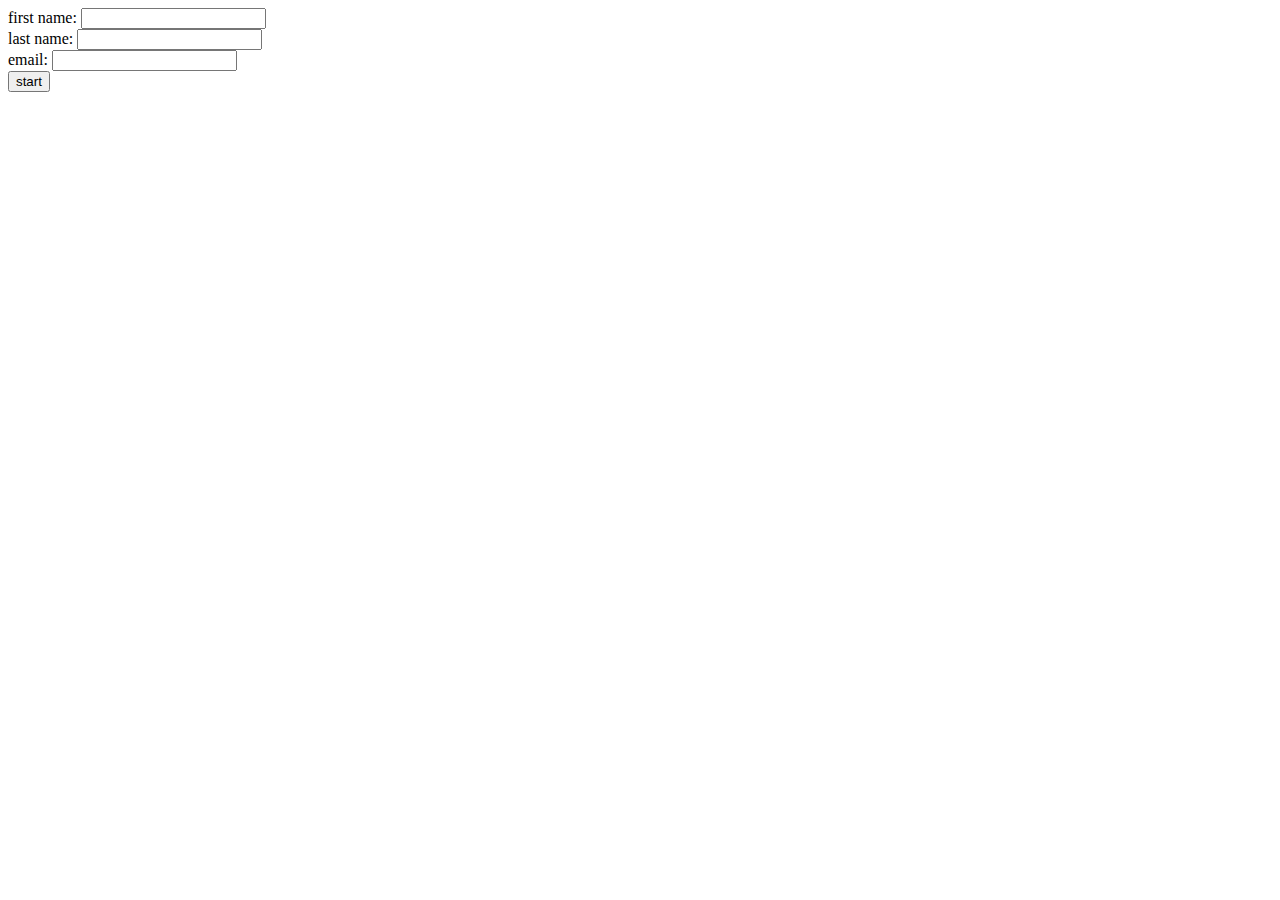
==== index.html @ 3b43efb5 "Added code to index-page (basic HTML and form to start quiz) as well as files for quiz website, css " ====
<!DOCTYPE html>
<html lang="en">
<head>
    <meta charset="UTF-8">
    <meta name="viewport" content="width=device-width, initial-scale=1.0">

    <title>LAB 2 startpage</title>

    <!-- LINK: stylesheet -->
    <link rel="stylesheet" href="style.css">

</head>
<body id="index">
    <div class="container">
        <form>
            <label for="fname">first name:</label>
            <input type="text" id="fname" name="fname">
            <br>

            <label for="lname">last name:</label>
            <input type="text" id="lname" name="lname">
            <br>

            <label for="email">email:</label>
            <input type="email" id="email" name="email">
            <br>

            <input type="submit" name="start" value="start">
        </form>
    </div>
</body>
</html>
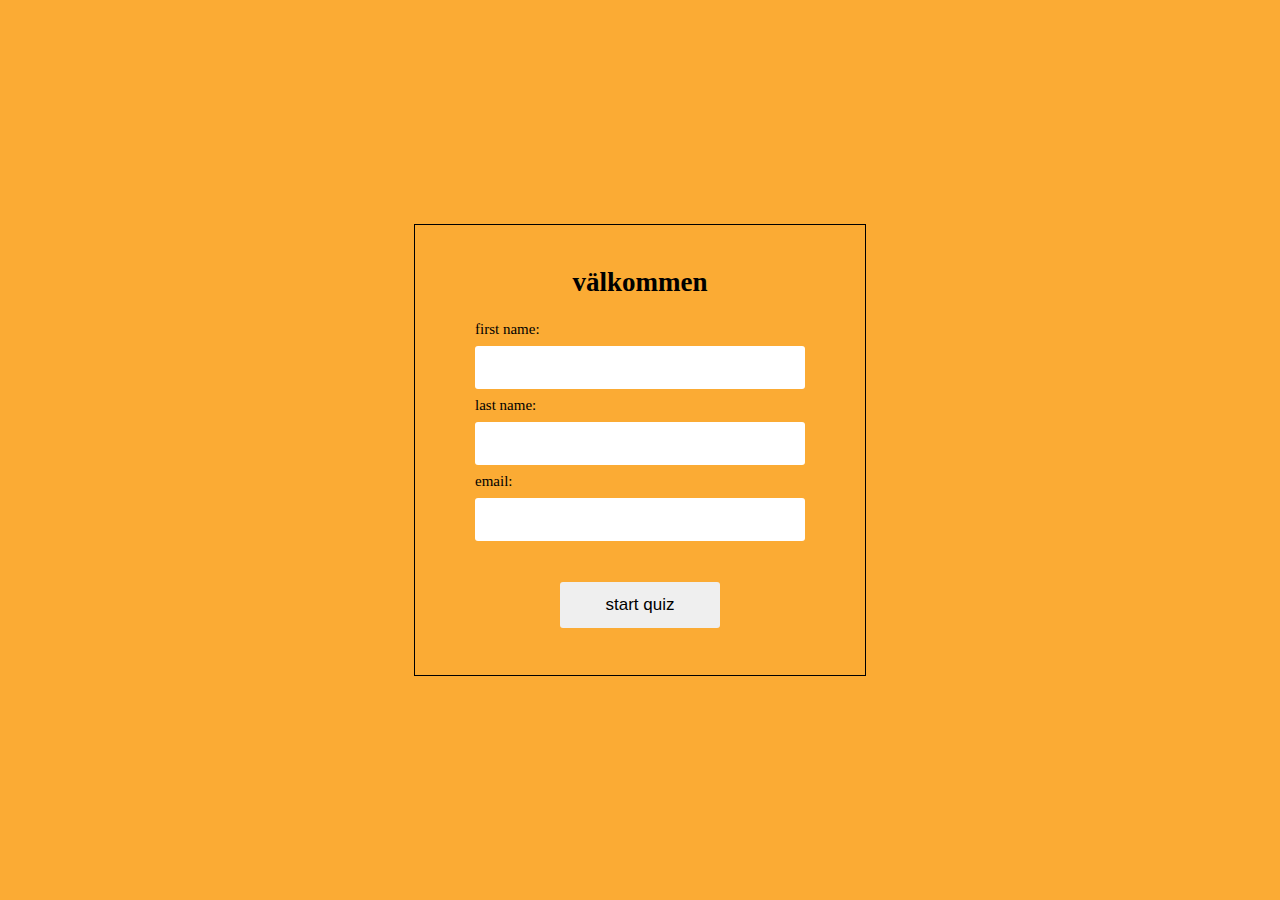
==== commit 42a596a1: "Introductory form with temporary css and JS validation for index page" ====
--- a/index.html
+++ b/index.html
@@ -12,7 +12,8 @@
 </head>
 <body id="index">
     <div class="container">
-        <form>
+        <form onsubmit="return validate()">
+            <h2>välkommen</h2>
             <label for="fname">first name:</label>
             <input type="text" id="fname" name="fname">
             <br>
@@ -25,8 +26,16 @@
             <input type="email" id="email" name="email">
             <br>
 
-            <input type="submit" name="start" value="start">
+            <div id="error-messages">
+                <p id="errorFname"></p>
+                <p id="errorLname"></p>
+                <p id="errorEmail"></p>
+            </div>
+
+            <input type="submit" name="start" value="start quiz" id="button">
         </form>
     </div>
+
+    <script src="noran.js"></script>
 </body>
 </html>--- a/style.css
+++ b/style.css
@@ -0,0 +1,55 @@
+#index {
+    background-color: #FBAB34;
+}
+
+#quiz {
+    background-color: #EB8947;
+}
+
+.container {
+    width:450px;
+    max-height: 450px;
+    border: 1px solid black;
+    position: absolute;
+    left: 0;
+    right: 0;
+    top: 0;
+    bottom: 0;
+    margin: auto;
+}
+
+form {
+    text-align: center;
+    padding:20px;
+    margin-top:10px;
+    text-align:center;
+    font-size:18px;
+    max-width: 100%;
+    margin: auto;
+}
+
+label {
+    float:left;
+    margin-left:40px;
+    font-size:15px;
+}
+
+input[type=text], input[type=email] {
+    font-size:15px;
+    border-radius: 3px;
+    margin: 8px 10px;
+    border: none;
+    width:300px;
+    padding: 13px 15px;
+    display: inline-block;
+}
+
+input[type=submit] {
+    font-size:17px;
+    border: none;
+    border-radius: 3px;
+    width:39%;
+    padding: 13px 4px;
+    margin: 15px 5px 12px;
+    cursor: pointer;
+}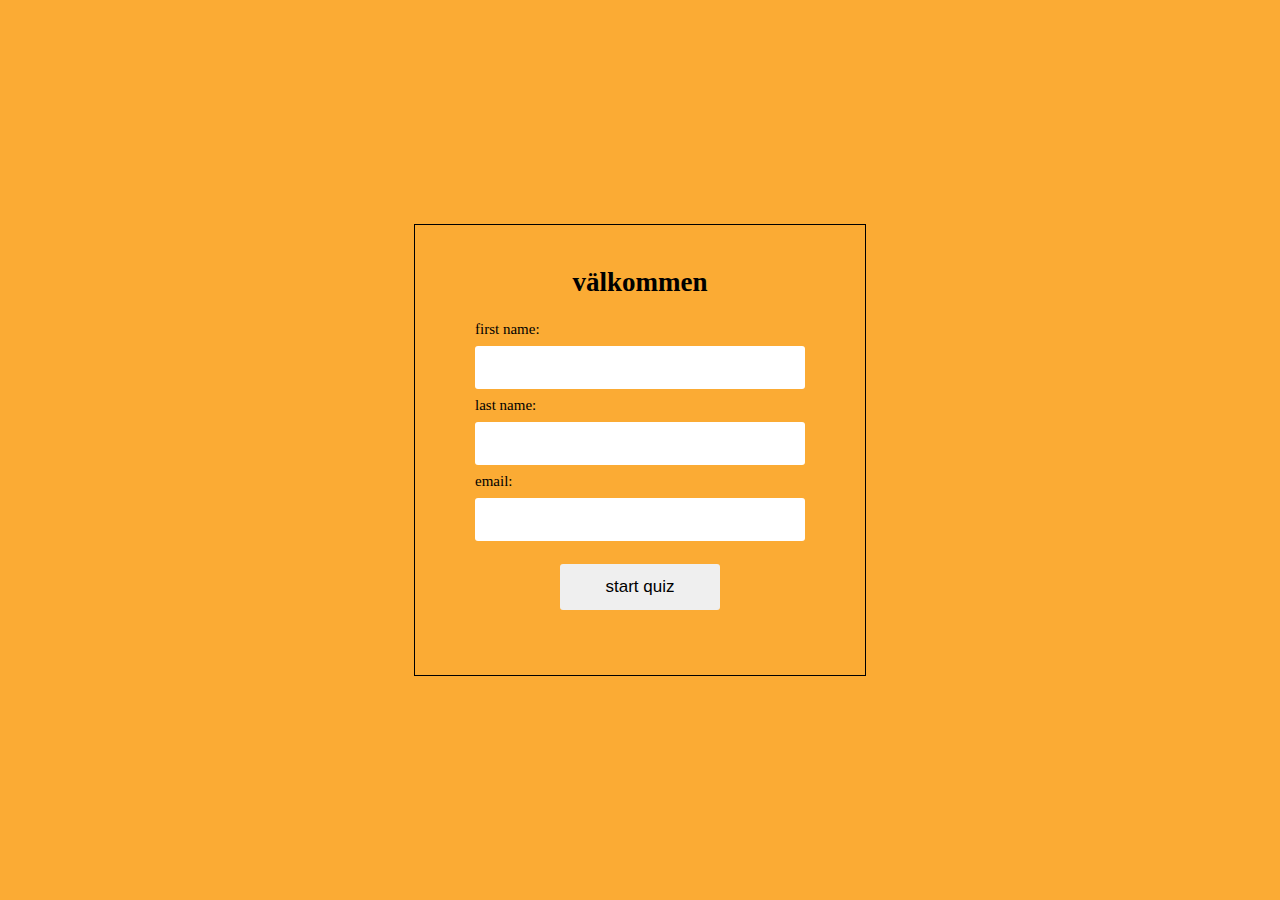
==== commit 3cbe47ef: "Completed JS validation for quiz" ====
--- a/index.html
+++ b/index.html
@@ -11,8 +11,8 @@
 
 </head>
 <body id="index">
-    <div class="container">
-        <form onsubmit="return validate()">
+    <div class="container" id="index-container">
+        <form onsubmit="return validateVisitor()">
             <h2>välkommen</h2>
             <label for="fname">first name:</label>
             <input type="text" id="fname" name="fname">
@@ -26,16 +26,12 @@
             <input type="email" id="email" name="email">
             <br>
 
-            <div id="error-messages">
-                <p id="errorFname"></p>
-                <p id="errorLname"></p>
-                <p id="errorEmail"></p>
-            </div>
-
             <input type="submit" name="start" value="start quiz" id="button">
+            
+            <p id="displayErrorMessage"></p>
         </form>
     </div>
-
+    
     <script src="noran.js"></script>
 </body>
 </html>--- a/style.css
+++ b/style.css
@@ -8,7 +8,7 @@
 
 .container {
     width:450px;
-    max-height: 450px;
+    max-height: 570px;
     border: 1px solid black;
     position: absolute;
     left: 0;
@@ -18,10 +18,13 @@
     margin: auto;
 }
 
+#index-container {
+    height: 450px;
+}
+
 form {
     text-align: center;
     padding:20px;
-    margin-top:10px;
     text-align:center;
     font-size:18px;
     max-width: 100%;
@@ -34,6 +37,16 @@
     font-size:15px;
 }
 
+.qLabel {
+    font-size: 18px; 
+    float:none; 
+    display:block; 
+    margin-left:0;
+    margin-bottom:12px;
+    margin-top:12px;
+    font-weight:bold;
+}
+
 input[type=text], input[type=email] {
     font-size:15px;
     border-radius: 3px;
@@ -42,6 +55,10 @@
     width:300px;
     padding: 13px 15px;
     display: inline-block;
+}
+
+input {
+    margin-bottom:14px;
 }
 
 input[type=submit] {
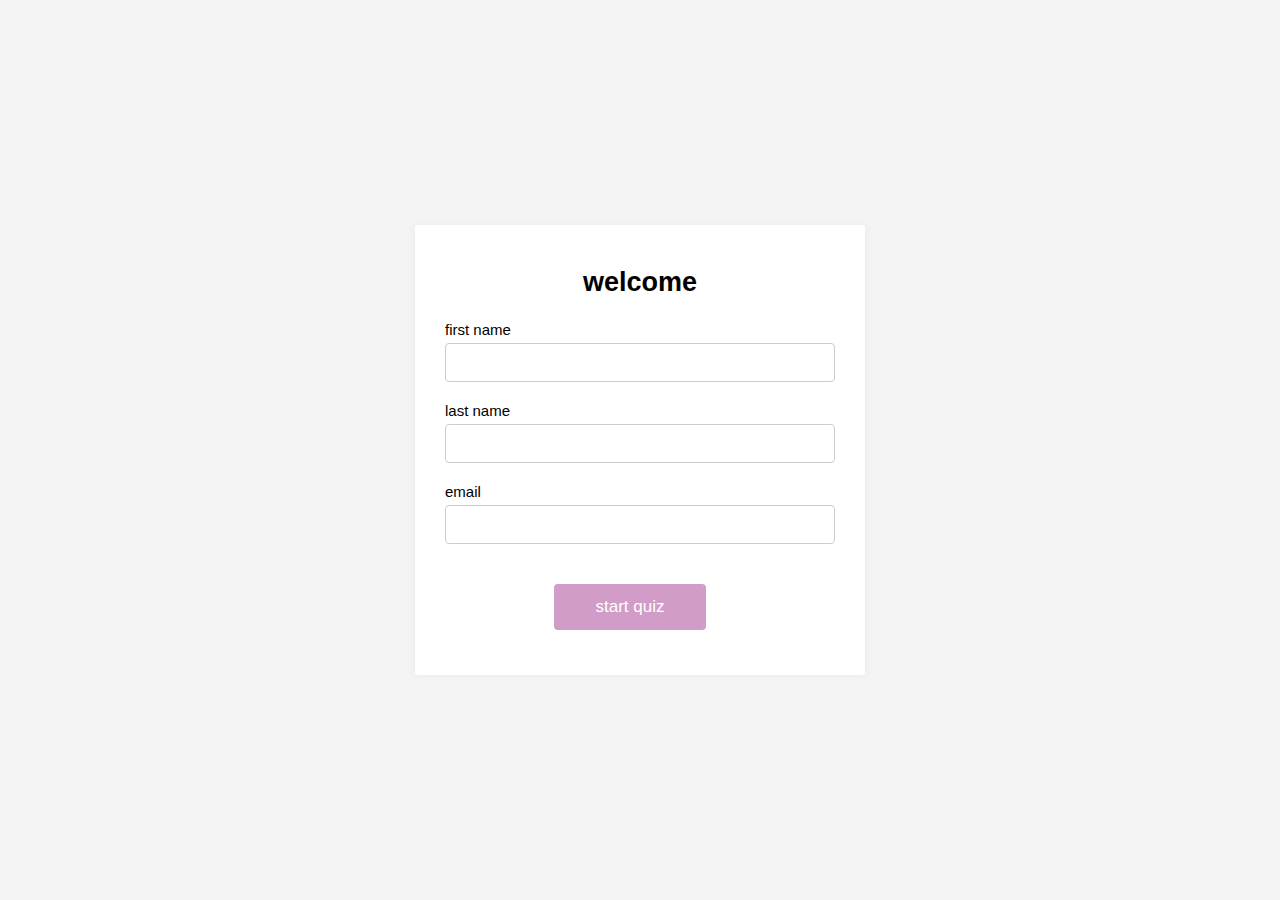
==== commit 59f26372: "Fixed CSS and made JS code cleaner" ====
--- a/index.html
+++ b/index.html
@@ -10,24 +10,24 @@
     <link rel="stylesheet" href="style.css">
 
 </head>
-<body id="index">
+<body>
     <div class="container" id="index-container">
         <form onsubmit="return validateVisitor()">
-            <h2>välkommen</h2>
-            <label for="fname">first name:</label>
+            <h2>welcome</h2>
+            <label for="fname">first name</label>
             <input type="text" id="fname" name="fname">
             <br>
 
-            <label for="lname">last name:</label>
+            <label for="lname">last name</label>
             <input type="text" id="lname" name="lname">
             <br>
 
-            <label for="email">email:</label>
+            <label for="email">email</label>
             <input type="email" id="email" name="email">
             <br>
 
             <input type="submit" name="start" value="start quiz" id="button">
-            
+
             <p id="displayErrorMessage"></p>
         </form>
     </div>
--- a/style.css
+++ b/style.css
@@ -1,15 +1,14 @@
-#index {
-    background-color: #FBAB34;
-}
-
-#quiz {
-    background-color: #EB8947;
+body {
+    background-color: #f4f4f4;
+    font-family: Arial, sans-serif
 }
 
 .container {
     width:450px;
-    max-height: 570px;
-    border: 1px solid black;
+    max-height: 600px;
+    background-color: white;
+    box-shadow: 0px 0px 10px rgba(0, 0, 0, 0.05);
+    border-radius: 2px;
     position: absolute;
     left: 0;
     right: 0;
@@ -25,48 +24,68 @@
 form {
     text-align: center;
     padding:20px;
-    text-align:center;
+    padding-left:30px;
+    padding-right:30px;
     font-size:18px;
     max-width: 100%;
-    margin: auto;
-}
+    max-height: 100%;
+    margin: auto;}
 
 label {
     float:left;
-    margin-left:40px;
     font-size:15px;
+    display: block;
+    margin-bottom: 5px;
 }
 
 .qLabel {
     font-size: 18px; 
-    float:none; 
-    display:block; 
+    float:left; 
     margin-left:0;
     margin-bottom:12px;
     margin-top:12px;
     font-weight:bold;
+    width:100%;
+}
+
+input {
+    margin-bottom: 15px;
 }
 
 input[type=text], input[type=email] {
     font-size:15px;
-    border-radius: 3px;
-    margin: 8px 10px;
-    border: none;
-    width:300px;
-    padding: 13px 15px;
+    border-radius: 4px;
+    box-sizing: border-box;
+    border: 1px solid #ccc;
+    margin-bottom:20px;
+    width:100%;
+    padding: 10px;
     display: inline-block;
 }
 
-input {
-    margin-bottom:14px;
+input[type=submit] {
+    background-color: rgb(210, 156, 201);
+    color: white;
+    font-size:17px;
+    border: none;
+    border-radius: 4px;
+    width:39%;
+    padding: 13px 4px;
+    cursor: pointer;
+    margin-top:20px;
+    margin-right:20px;
+    margin-bottom:0;
 }
 
-input[type=submit] {
-    font-size:17px;
-    border: none;
-    border-radius: 3px;
-    width:39%;
-    padding: 13px 4px;
-    margin: 15px 5px 12px;
-    cursor: pointer;
+#displayErrorMessage {
+    font-size:14px;
+    color: red;
+}
+
+#displayMessage {
+    padding-bottom:20px;
+}
+
+a {
+    color: black;
 }